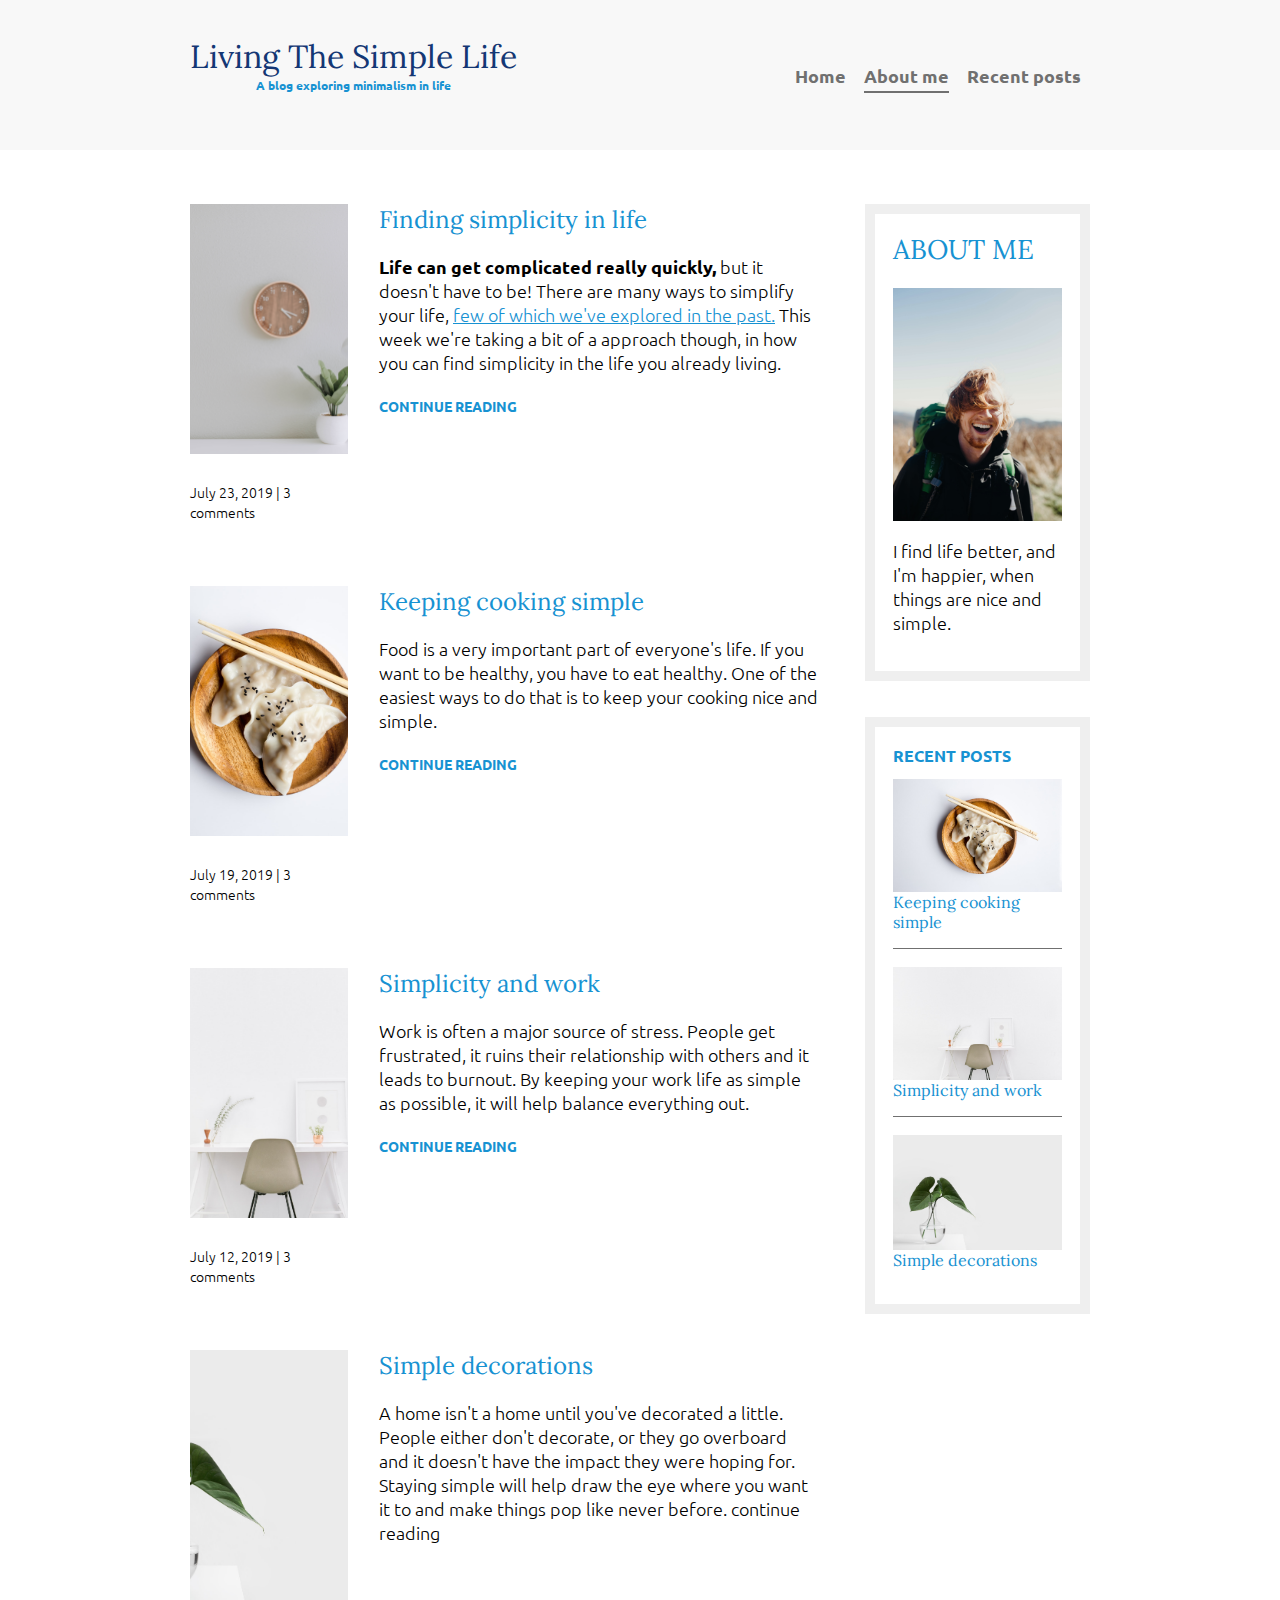
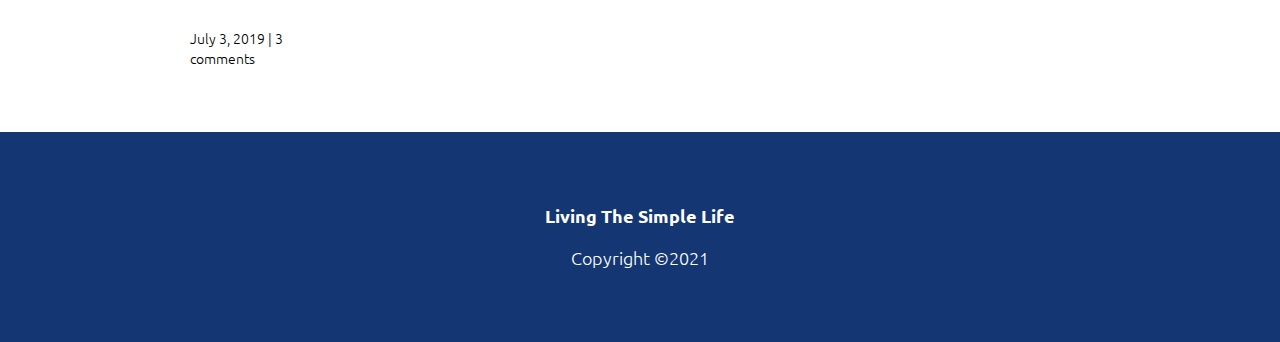
==== about-me.html @ 009765da "About me page started" ====
<!DOCTYPE html>
<html lang="en">
  <head>
    <meta charset="UTF-8" />
    <meta http-equiv="X-UA-Compatible" content="IE=edge" />
    <meta name="viewport" content="width=device-width, initial-scale=1.0" />
    <link rel="stylesheet" href="/css/style-full-page.css" />
    <!-- <link rel="stylesheet" href="/styles/styleNav-side.css" /> -->
    <link
      href="http://fonts.googleapis.com/css?family=Lora|Ubuntu:300,400,700&display=swap"
      rel="stylesheet"
    />

    <title>Living the Simple Life</title>
  </head>
  <body>
    <!--  Header -->
    <header>
      <div class="container container-flex">
        <div class="site-title">
          <h1>Living The Simple Life</h1>
          <p class="subtitle">A blog exploring minimalism in life</p>
        </div>
        <nav>
          <ul>
            <li>
              <a href="index-full-page.html">Home</a>
            </li>
            <li><a href="about-me.html" class="current-page">About me</a></li>
            <li>
              <a href="recent-pots.html">Recent posts</a>
            </li>
          </ul>
        </nav>
      </div>
      <!-- /. container -->
    </header>

    <!-- main-part -->
    <div class="container container-flex">
      <main role="main">
        <article class="article-recent">
          <div class="article-recent-main">
            <h2 class="article-title">Finding simplicity in life</h2>
            <p class="article-body">
              <strong>Life can get complicated really quickly,</strong> but it
              doesn't have to be! There are many ways to simplify your life,
              <a href="#">few of which we've explored in the past.</a> This week
              we're taking a bit of a approach though, in how you can find
              simplicity in the life you already living.
            </p>
            <a href="#" class="article-read-more">continue reading</a>
          </div>

          <div class="article-recent-secondary">
            <img
              src="images/samantha-gades-BlIhVfXbi9s-unsplash.jpg"
              alt=""
              class="article-image"
            />
            <p class="article-info">July 23, 2019 | 3 comments</p>
          </div>
        </article>

        <article class="article-recent">
          <div class="article-recent-main">
            <h2 class="article-title">Keeping cooking simple</h2>
            <p class="article-body">
              Food is a very important part of everyone's life. If you want to
              be healthy, you have to eat healthy. One of the easiest ways to do
              that is to keep your cooking nice and simple.
            </p>
            <a href="#" class="article-read-more">continue reading</a>
          </div>

          <div class="article-recent-secondary">
            <img
              src="images/charles-D-vDQMTfAAU-unsplash.jpg"
              alt=""
              class="article-image"
            />
            <p class="article-info">July 19, 2019 | 3 comments</p>
          </div>
        </article>

        <article class="article-recent">
          <div class="article-recent-main">
            <h2 class="article-title">Simplicity and work</h2>
            <p class="article-body">
              Work is often a major source of stress. People get frustrated, it
              ruins their relationship with others and it leads to burnout. By
              keeping your work life as simple as possible, it will help balance
              everything out.
            </p>
            <a href="#" class="article-read-more">continue reading</a>
          </div>

          <div class="article-recent-secondary">
            <img
              src="images/bench-accounting-nvzvOPQW0gc-unsplash.jpg"
              alt=""
              class="article-image"
            />
            <p class="article-info">July 12, 2019 | 3 comments</p>
          </div>
        </article>

        <article class="article-recent">
          <div class="article-recent-main">
            <h2 class="article-title">Simple decorations</h2>
            <p class="article-body">
              A home isn't a home until you've decorated a little. People either
              don't decorate, or they go overboard and it doesn't have the
              impact they were hoping for. Staying simple will help draw the eye
              where you want it to and make things pop like never before.
              continue reading
            </p>
            <a href="#" class="article-read-more"></a>
          </div>

          <div class="article-recent-secondary">
            <img
              src="images/sarah-dorweiler-x2Tmfd1-SgA-unsplash.jpg"
              alt=""
              class="article-image"
            />
            <p class="article-info">July 3, 2019 | 3 comments</p>
          </div>
        </article>
      </main>

      <aside class="sidebar">
        <div class="sidebar-widget">
          <h2 class="widget">ABOUT ME</h2>
          <img
            src="images/mike-baker-3Y366aqddJ0-unsplash.jpg"
            alt="me"
            class="widget-image"
          />
          <p class="widget-body">
            I find life better, and I'm happier, when things are nice and
            simple.
          </p>
        </div>

        <div class="sidebar-widget">
          <h2 class="widget-title">RECENT POSTS</h2>

          <div class="widget-recent-post">
            <h3 class="widget-recent-post-title">Keeping cooking simple</h3>
            <img
              src="images/charles-D-vDQMTfAAU-unsplash.jpg"
              alt=""
              class="widget-image"
            />
          </div>

          <div class="widget-recent-post">
            <h3 class="widget-recent-post-title">Simplicity and work</h3>
            <img
              src="images/bench-accounting-nvzvOPQW0gc-unsplash.jpg"
              alt=""
              class="widget-image"
            />
          </div>

          <div class="widget-recent-post">
            <h3 class="widget-recent-post-title">Simple decorations</h3>
            <img
              src="images/sarah-dorweiler-x2Tmfd1-SgA-unsplash.jpg"
              alt=""
              class="widget-image"
            />
          </div>
        </div>
      </aside>
    </div>

    <!-- Footer -->
    <footer>
      <p><strong>Living The Simple Life</strong></p>
      <p>Copyright &copy;2021</p>
    </footer>
  </body>
</html>
---- css/style-full-page.css ----
:root {
  --gray-color: #707070;
  --light-blue-color: #1792d2;
  --dark-blue-color: #143774;
}

body {
  margin: 0;
  font-family: "Ubuntu", sans-serif;
  font-size: 1.125rem;
  font-weight: 300;
}

img {
  max-width: 100%;
  display: block;
}

/* ****************************************************************
Typography
**************************************************************** */
h1,
h2,
h3 {
  font-family: "Lora", serif;
  font-weight: 400;
  color: var(--light-blue-color);
  margin-top: 0;
}

h1 {
  color: var(--dark-blue-color);
  font-size: 2rem;
  margin: 0;
}

a {
  color: var(--light-blue-color);
}

a:hover,
a:focus {
  color: var(--dark-blue-color);
}

strong {
  font-weight: 700;
}

/* h1 subtitle */
.subtitle {
  font-weight: 700;
  font-size: 0.75rem;
  color: var(--light-blue-color);
  margin: 0;
}

.article-title {
  font-size: 1.5rem;
}

.article-read-more,
.article-info {
  font-size: 0.875rem;
}

.article-read-more {
  color: var(--light-blue-color);
  text-decoration: none;
  font-weight: 700;
  text-transform: uppercase;
}

.article-read-more:hover,
.article-read-more:focus {
  color: var(--dark-blue-color);
  text-decoration: underline;
}

.article-info {
  margin: 2em 0;
}

.widget-title,
.widget-recent-post-title {
  font-size: 1rem;
}

.widget-title {
  font-family: "Ubuntu", sans-serif;
  font-weight: 700;
}

/* ****************************************************************
Layout
**************************************************************** */
.container {
  width: 90%;
  max-width: 900px;
  margin: 0 auto;
}

.container-flex {
  display: flex;
  justify-content: space-between;
  flex-direction: column;
}

header {
  text-align: center;
  background: #f8f8f8;
  padding: 2em 0;
  margin-bottom: 3em;
}

footer {
  background: var(--dark-blue-color);
  color: white;
  text-align: center;
  padding: 3em 0;
}

/* Navigation */

nav ul {
  list-style: none;
  display: flex;

  padding: 0;

  justify-content: center;
  flex-direction: column;
}

nav li {
  /* margin-left: 2em; */
  margin: 0.5em 0;
}

nav a {
  text-decoration: none;
  color: #707070;
  font-weight: 700;
  padding: 0.25em 0;
}

nav a:hover,
nav a:focus {
  color: #1792d2;
  border-bottom: 2px solid #1792d2;
}

.current-page {
  border-bottom: 2px solid #707070;
}

.current-page:hover,
.current-page:focus {
  color: #707070;
  border-bottom: 2px solid #707070;
}

/* articles */

.article-featured {
  border-bottom: var(--gray-color) 1px solid;
  padding-bottom: 2em;
  margin-bottom: 2em;
}

.article-recent {
  display: flex;
  flex-direction: column;
  margin-bottom: 2em;
}

.article-recent-main {
  order: 2;
  margin-top: -3em;
  /* border: 2px solid green; */
}

.article-recent-secondary {
  order: 1;
  /* border: 2px solid yellowgreen; */
}

.article-info {
  text-align: right;
}

/* widgets */
.sidebar-widget {
  border: 10px solid #efefef;
  margin-bottom: 2em;
  padding: 1em;
}

.widget-recent-post {
  display: flex;
  flex-direction: column;
  border-bottom: 1px solid var(--gray-color);
  margin-bottom: 1em;
}

.widget-recent-post:last-child {
  border: 0;
  margin: 0;
}

.widget-image {
  order: -1;
}

/* Media Queries */

@media (min-width: 796px) {
  .article-recent {
    flex-direction: row;
    justify-content: space-between;
    /* border: 2px solid red; */
  }

  .article-recent-main {
    width: 70%;
    /* border: 2px solid green; */
    margin-top: 0;
  }

  .article-recent-secondary {
    width: 25%;
    /* border: 2px solid yellowgreen; */
  }

  .container-flex {
    flex-direction: row;
  }

  nav ul {
    flex-direction: row;
    justify-content: space-between;
    /* border: 2px solid red; */
  }
  nav li {
    /* margin-left: 2em; */
    margin: 0.5em 0.5em;
    /* border: 2px solid green; */
  }

  main {
    width: 70%;
  }

  aside {
    width: 25%;
  }

  .article-featured {
    display: flex;
    flex-direction: column;
  }

  .article-image {
    width: 100%;
    min-height: 250px;
    object-fit: cover;
    order: -2;
    /* object-position: left; */
  }

  .article-info {
    order: -1;
    text-align: left;
  }
}
---- styles/styleNav-side.css ----
/*  */
body {
  margin: 0;
  font-family: "Ubuntu", sans-serif;
}
/* ****************************************************************
Typography
**************************************************************** */
h1 {
  font-family: "Lora", serif;
  font-weight: 400;
  color: #143774;
  font-size: 2rem;
  margin: 0;
}

.subtitle {
  font-weight: 700;
  color: #1792d2;
  font-size: 0.75rem;
  margin: 0;
}

/* ****************************************************************
Layout
**************************************************************** */
.container {
  width: 90%;
  max-width: 900px;
  /* border: 1px solid magenta; */
  margin: 0 auto;
}

.container-nav {
  display: flex;
  justify-content: space-between;
}

header {
  text-align: center;
  background: #f8f8f8;
  padding: 2em 0;
  /* border: 1px solid red; */
}
.site-title {
  /* border: 1px solid magenta; */
}

/* Navigation */

nav ul {
  /* border: 1px solid orange; */

  list-style: none;
  display: flex;

  padding: 0;

  justify-content: center;
}

nav li {
  /* border: 2px solid orange; */

  margin-left: 2em;
}

nav a {
  /* border: 3px solid green; */
  text-decoration: none;
  color: #707070;
  font-weight: 700;
  padding: 0.25em 0;
}

nav a:hover,
nav a:focus {
  color: #1792d2;
  border-bottom: 2px solid #1792d2;
}

.current-page {
  border-bottom: 2px solid #707070;
}

.current-page:hover,
.current-page:focus {
  color: #707070;
  border-bottom: 2px solid #707070;
}

/* Media Queries */
@media (max-width: 675px) {
  .container-nav {
    flex-direction: column;
  }

  nav ul {
    flex-direction: column;
  }

  nav li {
    margin: 0.5em 0;
  }
}
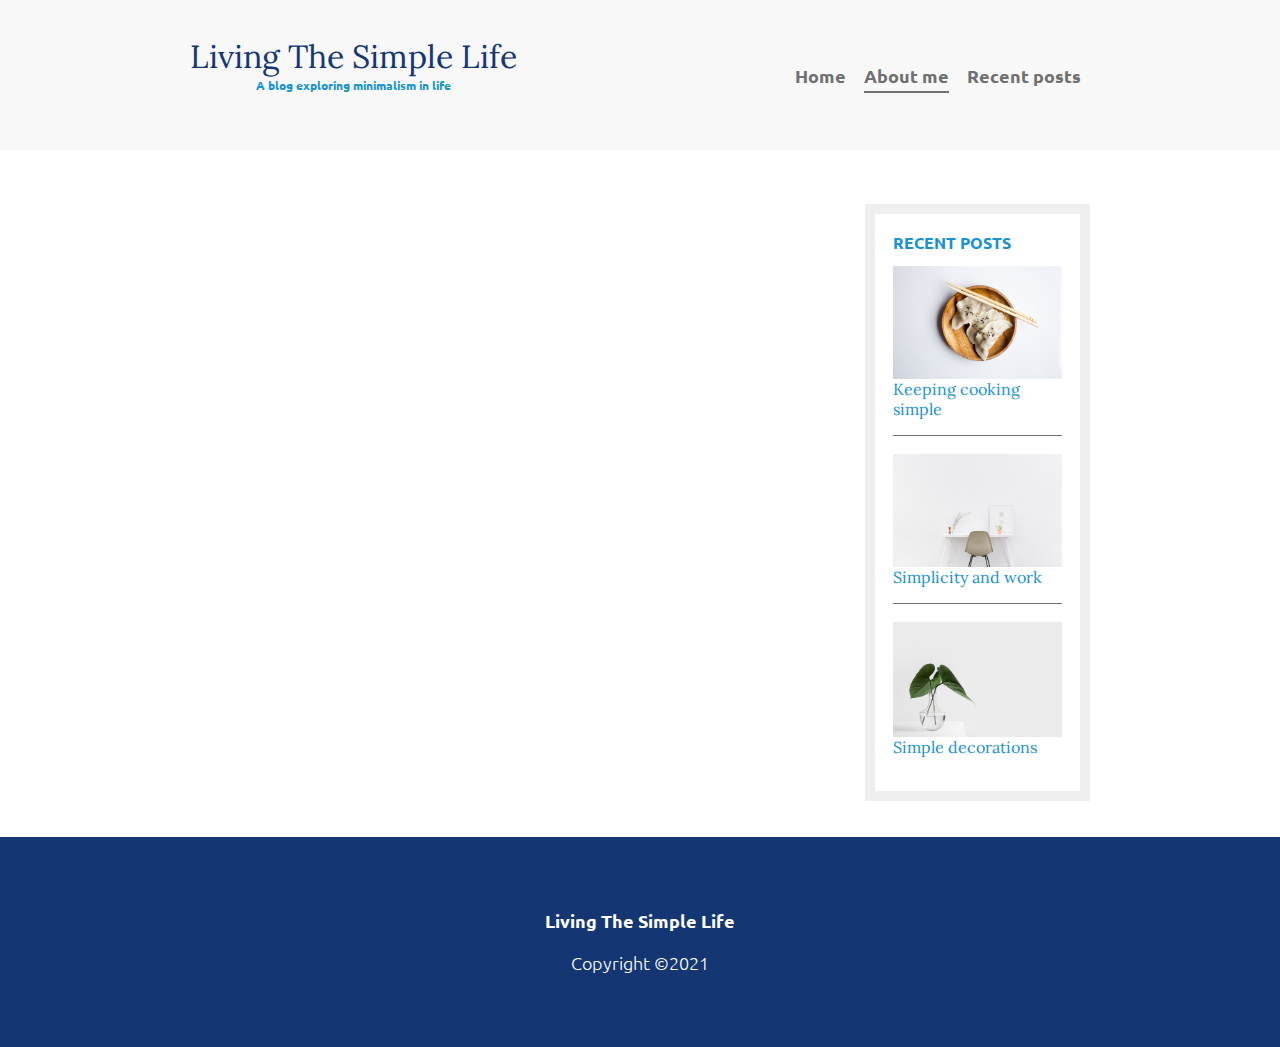
==== commit 844d54dd: "about me page start code" ====
--- a/about-me.html
+++ b/about-me.html
@@ -38,111 +38,9 @@
 
     <!-- main-part -->
     <div class="container container-flex">
-      <main role="main">
-        <article class="article-recent">
-          <div class="article-recent-main">
-            <h2 class="article-title">Finding simplicity in life</h2>
-            <p class="article-body">
-              <strong>Life can get complicated really quickly,</strong> but it
-              doesn't have to be! There are many ways to simplify your life,
-              <a href="#">few of which we've explored in the past.</a> This week
-              we're taking a bit of a approach though, in how you can find
-              simplicity in the life you already living.
-            </p>
-            <a href="#" class="article-read-more">continue reading</a>
-          </div>
-
-          <div class="article-recent-secondary">
-            <img
-              src="images/samantha-gades-BlIhVfXbi9s-unsplash.jpg"
-              alt=""
-              class="article-image"
-            />
-            <p class="article-info">July 23, 2019 | 3 comments</p>
-          </div>
-        </article>
-
-        <article class="article-recent">
-          <div class="article-recent-main">
-            <h2 class="article-title">Keeping cooking simple</h2>
-            <p class="article-body">
-              Food is a very important part of everyone's life. If you want to
-              be healthy, you have to eat healthy. One of the easiest ways to do
-              that is to keep your cooking nice and simple.
-            </p>
-            <a href="#" class="article-read-more">continue reading</a>
-          </div>
-
-          <div class="article-recent-secondary">
-            <img
-              src="images/charles-D-vDQMTfAAU-unsplash.jpg"
-              alt=""
-              class="article-image"
-            />
-            <p class="article-info">July 19, 2019 | 3 comments</p>
-          </div>
-        </article>
-
-        <article class="article-recent">
-          <div class="article-recent-main">
-            <h2 class="article-title">Simplicity and work</h2>
-            <p class="article-body">
-              Work is often a major source of stress. People get frustrated, it
-              ruins their relationship with others and it leads to burnout. By
-              keeping your work life as simple as possible, it will help balance
-              everything out.
-            </p>
-            <a href="#" class="article-read-more">continue reading</a>
-          </div>
-
-          <div class="article-recent-secondary">
-            <img
-              src="images/bench-accounting-nvzvOPQW0gc-unsplash.jpg"
-              alt=""
-              class="article-image"
-            />
-            <p class="article-info">July 12, 2019 | 3 comments</p>
-          </div>
-        </article>
-
-        <article class="article-recent">
-          <div class="article-recent-main">
-            <h2 class="article-title">Simple decorations</h2>
-            <p class="article-body">
-              A home isn't a home until you've decorated a little. People either
-              don't decorate, or they go overboard and it doesn't have the
-              impact they were hoping for. Staying simple will help draw the eye
-              where you want it to and make things pop like never before.
-              continue reading
-            </p>
-            <a href="#" class="article-read-more"></a>
-          </div>
-
-          <div class="article-recent-secondary">
-            <img
-              src="images/sarah-dorweiler-x2Tmfd1-SgA-unsplash.jpg"
-              alt=""
-              class="article-image"
-            />
-            <p class="article-info">July 3, 2019 | 3 comments</p>
-          </div>
-        </article>
-      </main>
+      <main role="main"></main>
 
       <aside class="sidebar">
-        <div class="sidebar-widget">
-          <h2 class="widget">ABOUT ME</h2>
-          <img
-            src="images/mike-baker-3Y366aqddJ0-unsplash.jpg"
-            alt="me"
-            class="widget-image"
-          />
-          <p class="widget-body">
-            I find life better, and I'm happier, when things are nice and
-            simple.
-          </p>
-        </div>
-
         <div class="sidebar-widget">
           <h2 class="widget-title">RECENT POSTS</h2>
 
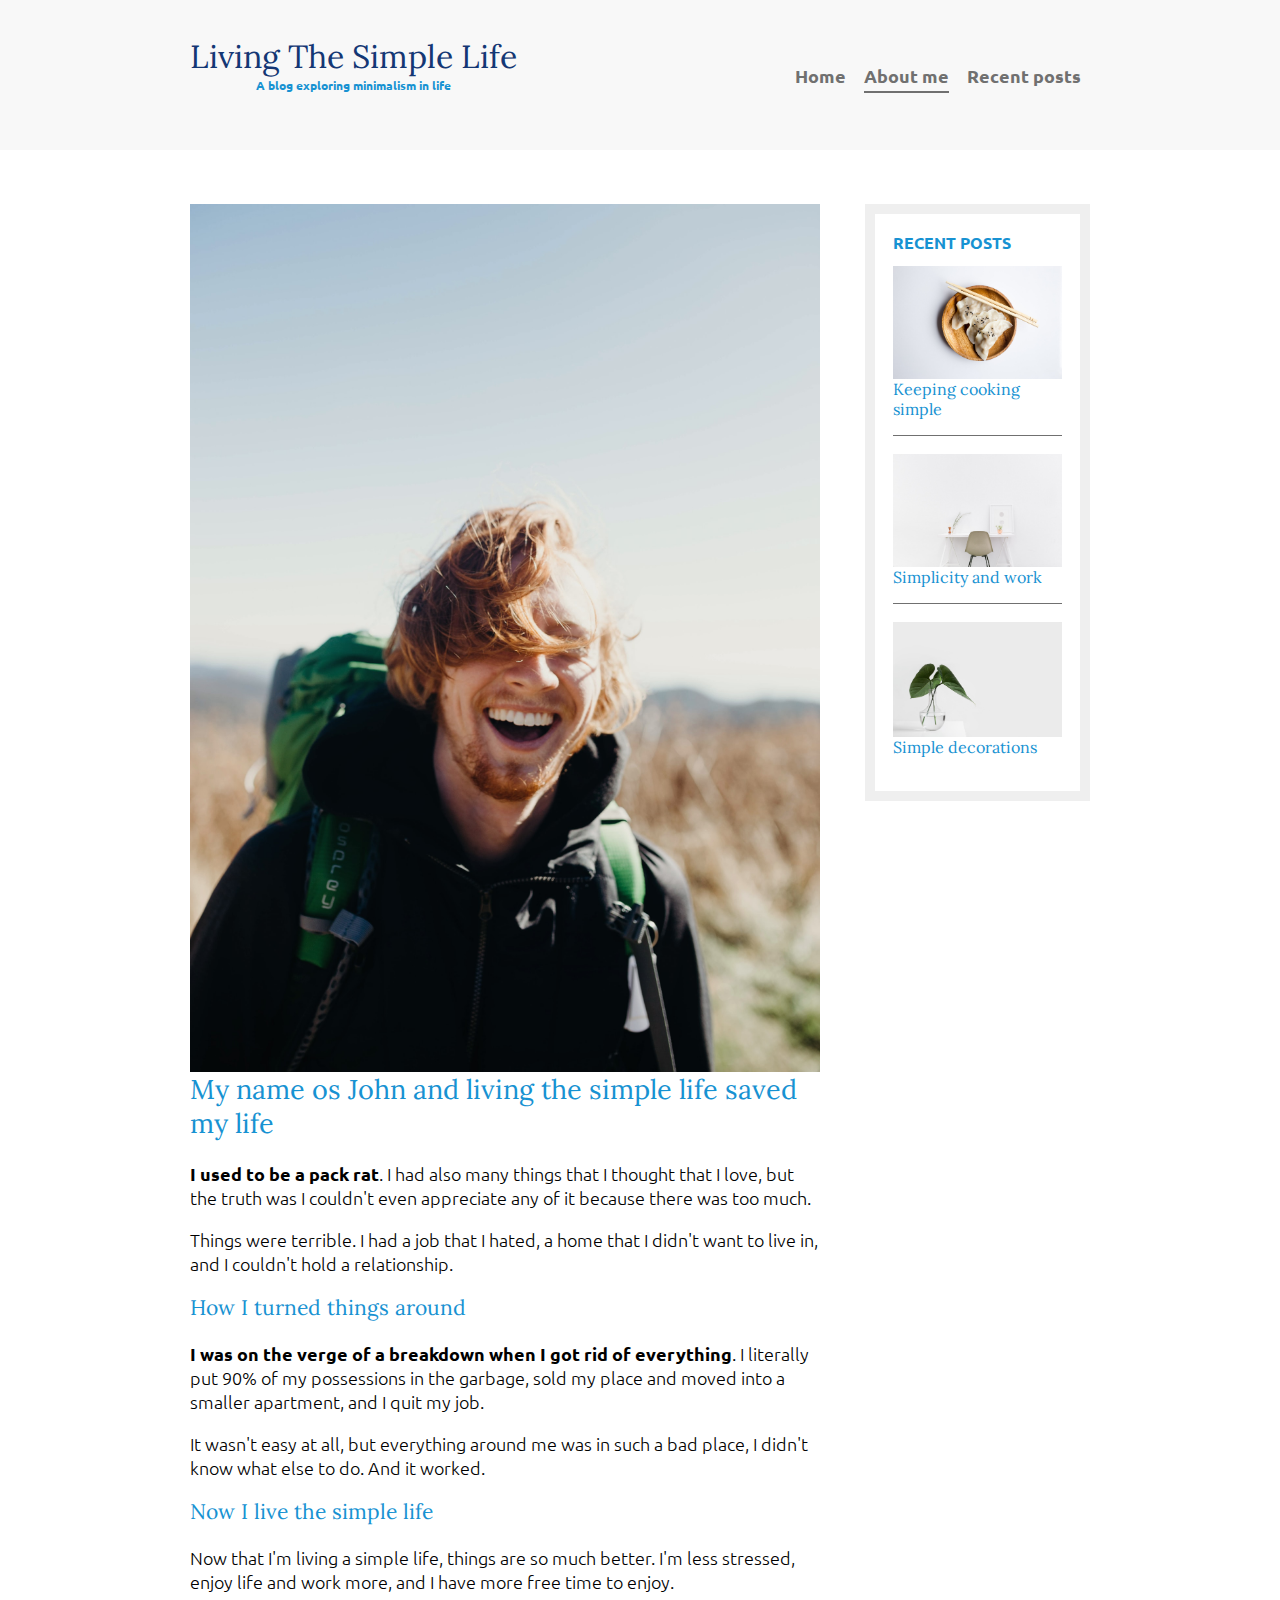
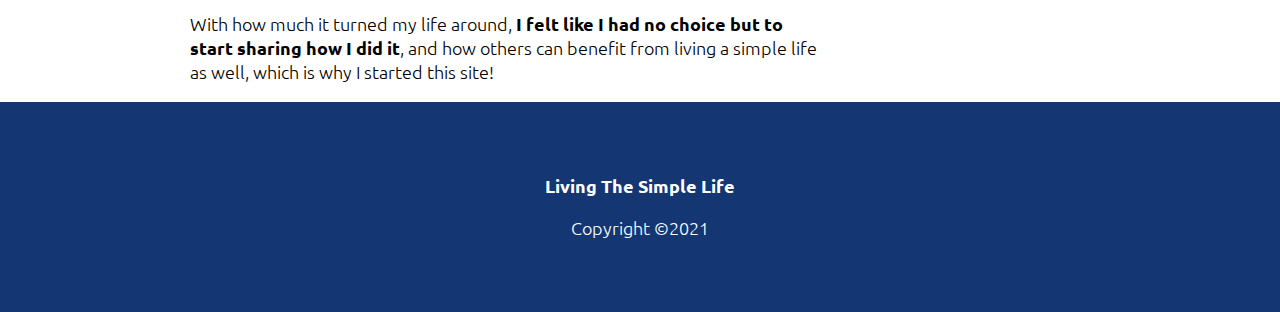
==== commit 5787b343: "about me html finished" ====
--- a/about-me.html
+++ b/about-me.html
@@ -38,7 +38,48 @@
 
     <!-- main-part -->
     <div class="container container-flex">
-      <main role="main"></main>
+      <main role="main">
+        <img
+          src="images/mike-baker-3Y366aqddJ0-unsplash.jpg"
+          class="image-full"
+        />
+        <h2>My name os John and living the simple life saved my life</h2>
+        <p>
+          <strong>I used to be a pack rat</strong>. I had also many things that
+          I thought that I love, but the truth was I couldn't even appreciate
+          any of it because there was too much.
+        </p>
+        <p>
+          Things were terrible. I had a job that I hated, a home that I didn't
+          want to live in, and I couldn't hold a relationship.
+        </p>
+        <h3>How I turned things around</h3>
+        <p>
+          <strong
+            >I was on the verge of a breakdown when I got rid of
+            everything</strong
+          >. I literally put 90% of my possessions in the garbage, sold my place
+          and moved into a smaller apartment, and I quit my job.
+        </p>
+        <p>
+          It wasn't easy at all, but everything around me was in such a bad
+          place, I didn't know what else to do. And it worked.
+        </p>
+        <h3>Now I live the simple life</h3>
+        <p>
+          Now that I'm living a simple life, things are so much better. I'm less
+          stressed, enjoy life and work more, and I have more free time to
+          enjoy.
+        </p>
+        <p>
+          With how much it turned my life around,
+          <strong
+            >I felt like I had no choice but to start sharing how I did
+            it</strong
+          >, and how others can benefit from living a simple life as well, which
+          is why I started this site!
+        </p>
+      </main>
 
       <aside class="sidebar">
         <div class="sidebar-widget">
